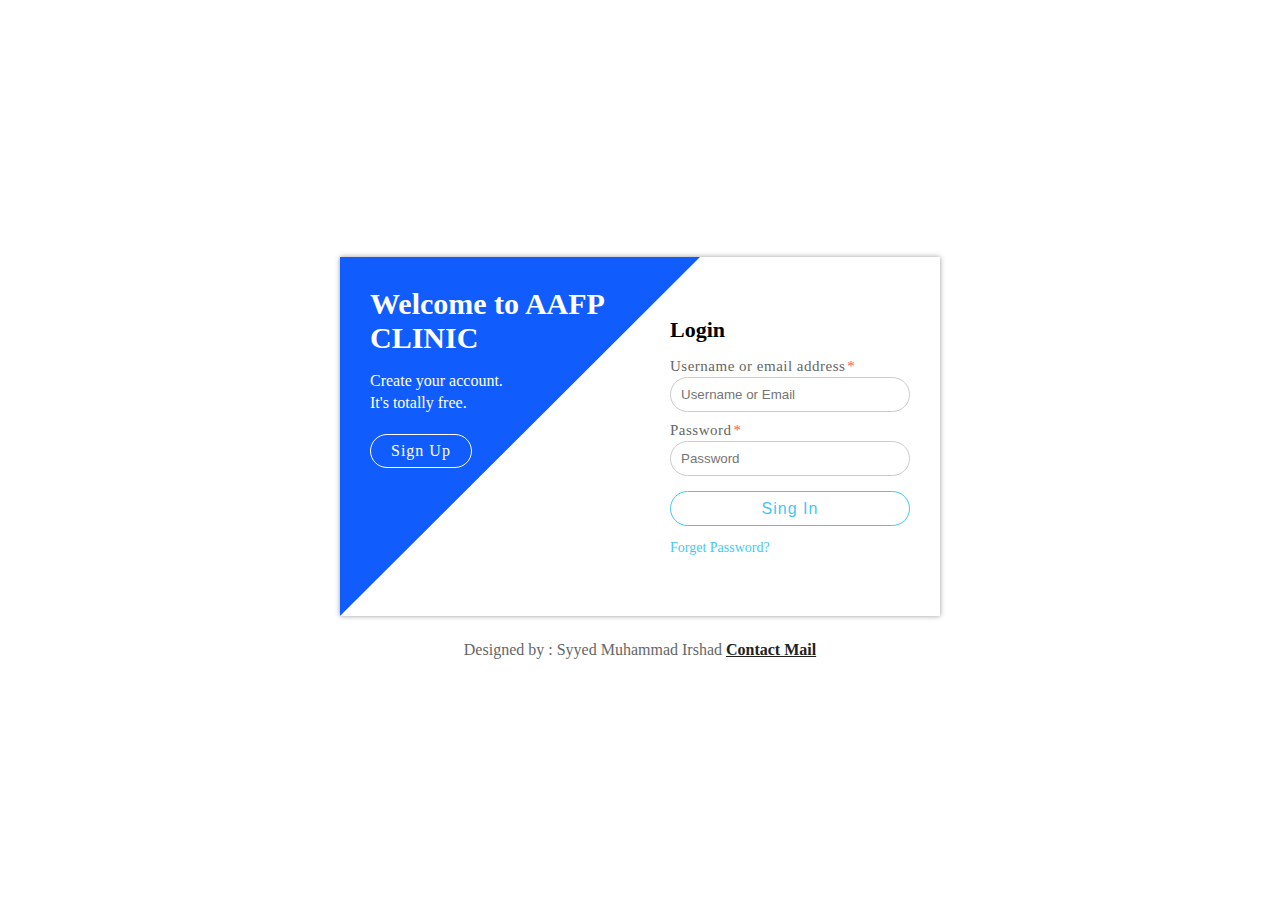
==== index.html @ b3a4625b "Add files via upload" ====
<!DOCTYPE html>
<html lang="en">
<head>
    <meta charset="UTF-8">
    <meta http-equiv="X-UA-Compatible" content="IE=edge">
    <meta name="viewport" content="width=device-width, initial-scale=1.0">
    <link rel="stylesheet" href="style.css">
    <title>Welcome AAFP | Clinic</title>
</head>
<body>
    <div class="wrapper">
        <div class="container">
          <div class="col-left">
            <div class="login-text">
              <h2>Welcome to AAFP CLINIC</h2>
              <p>Create your account.<br>It's totally free.</p>
              <a class="btn" href="">Sign Up</a>
            </div>
          </div>
          <div class="col-right">
            <div class="login-form">
              <h2>Login</h2>
              <form>
                <p>
                  <label>Username or email address<span>*</span></label>
                  <input type="text" placeholder="Username or Email" required>
                </p>
                <p>
                  <label>Password<span>*</span></label>
                  <input type="password" placeholder="Password" required>
                </p>
                <p>
                  <input type="submit" value="Sing In" />
                </p>
                <p>
                  <a href="">Forget Password?</a>
                </p>
              </form>
            </div>
          </div>
        </div>
        <div class="credit">
          Designed by : Syyed Muhammad Irshad <a href=mailto:syyed.asshi89@gmail.com>Contact Mail</a>
        </div>
      </div>



</body>
</html>
<body>
---- style.css ----
html {
    height: 100%;
    width: 100%;
}

body {
    background: url("https://victoria.mediaplanet.com/app/uploads/sites/76/2019/07/iStock-1058161032.jpg") no-repeat center center fixed;
    background-size: cover;
    font-family: 'Droid Serif', serif;
}

/* * * * * General CSS * * * * */
*,
*::before,
*::after {
  box-sizing: border-box;
}
.wrapper {
  margin: 0 auto;
  width: 100%;
  max-width: 1140px;
  min-height: 100vh;
  display: flex;
  align-items: center;
  justify-content: center;
  flex-direction: column;
}

.container {
  position: relative;
  width: 100%;
  max-width: 600px;
  height: auto;
  display: flex;
  background: #ffffff;
  box-shadow: 0 0 5px #999999;
}

.credit {
  position: relative;
  margin: 25px auto 0 auto;
  width: 100%;
  text-align: center;
  color: #666666;
  font-size: 16px;
  font-weight: 400;
}

.credit a {
  color: #222222;
  font-size: 16px;
  font-weight: 600;
}

.col-left,
.col-right {
  padding: 30px;
  display: flex;
}

.col-left {
  width: 60%;
  -webkit-clip-path: polygon(0 0, 0% 100%, 100% 0);
  clip-path: polygon(0 0, 0% 100%, 100% 0);
  background: #115cfd;
}

.col-right {
  padding: 60px 30px;
  width: 50%;
  margin-left: -10%;
}

@media(max-width: 575.98px) {
  .container {
    flex-direction: column;
    box-shadow: none;
  }

  .col-left,
  .col-right {
    width: 100%;
    margin: 0;
    -webkit-clip-path: none;
    clip-path: none;
  }

  .col-right {
    padding: 30px;
  }
}

.login-text {
  position: relative;
  width: 100%;
  color: #ffffff;
}

.login-text h2 {
  margin: 0 0 15px 0;
  font-size: 30px;
  font-weight: 700;
}

.login-text p {
  margin: 0 0 20px 0;
  font-size: 16px;
  font-weight: 500;
  line-height: 22px;
}

.login-text .btn {
  display: inline-block;
  padding: 7px 20px;
  font-size: 16px;
  letter-spacing: 1px;
  text-decoration: none;
  border-radius: 30px;
  color: #ffffff;
  outline: none;
  border: 1px solid #ffffff;
  box-shadow: inset 0 0 0 0 #ffffff;
  transition: .3s;
  -webkit-transition: .3s;
}

.login-text .btn:hover {
  color: #44c7f5;
  box-shadow: inset 150px 0 0 0 #ffffff;
}

.login-form {
  position: relative;
  width: 100%;
}

.login-form h2 {
  margin: 0 0 15px 0;
  font-size: 22px;
  font-weight: 700;
}

.login-form p {
  margin: 0 0 10px 0;
  text-align: left;
  color: #666666;
  font-size: 15px;
}

.login-form p:last-child {
  margin: 0;
  padding-top: 3px;
}

.login-form p a {
  color: #44c7f5;
  font-size: 14px;
  text-decoration: none;
}

.login-form label {
  display: block;
  width: 100%;
  margin-bottom: 2px;
  letter-spacing: .5px;
}

.login-form p:last-child label {
  width: 60%;
  float: left;
}

.login-form label span {
  color: #ff574e;
  padding-left: 2px;
}

.login-form input {
  display: block;
  width: 100%;
  height: 35px;
  padding: 0 10px;
  outline: none;
  border: 1px solid #cccccc;
  border-radius: 30px;
}

.login-form input:focus {
  border-color: #ff574e;
}

.login-form button,
.login-form input[type=submit] {
  display: inline-block;
  width: 100%;
  margin-top: 5px;
  color: #44c7f5;
  font-size: 16px;
  letter-spacing: 1px;
  cursor: pointer;
  background: transparent;
  border: 1px solid #44c7f5;
  border-radius: 30px;
  box-shadow: inset 0 0 0 0 #44c7f5;
  transition: .3s;
  -webkit-transition: .3s;
}

.login-form button:hover,
.login-form input[type=submit]:hover {
  color: #ffffff;
  box-shadow: inset 250px 0 0 0 #44c7f5;
}
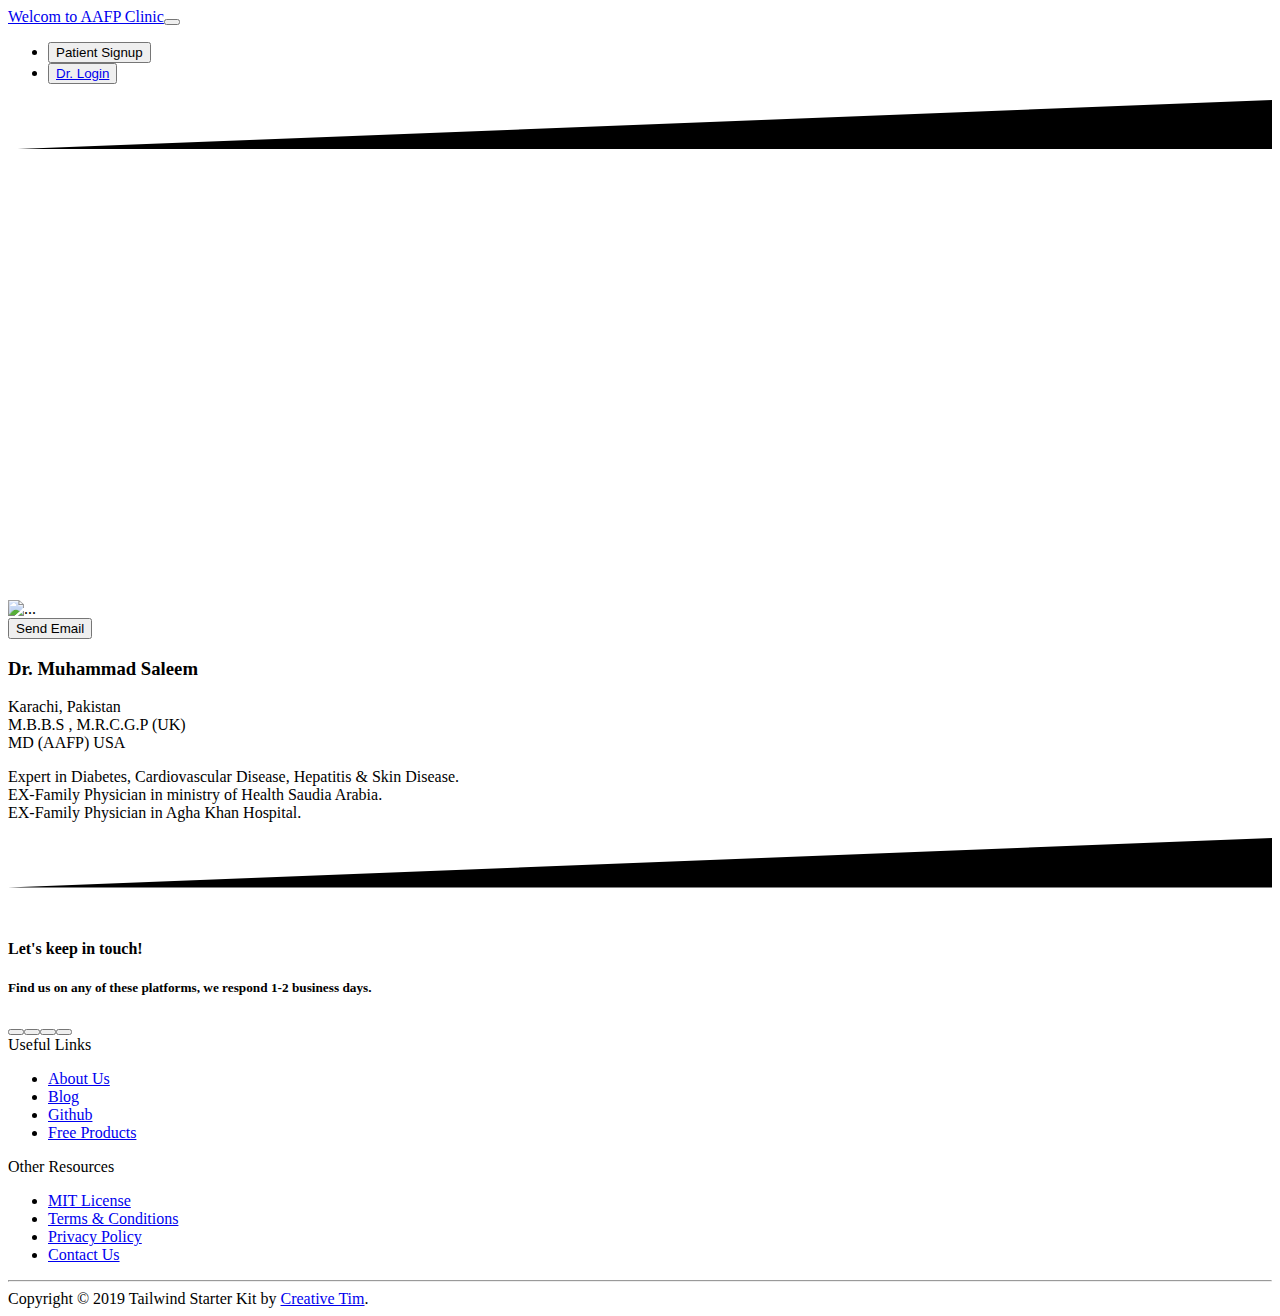
==== commit 74dc9aa1: "Add files via upload" ====
--- a/index.html
+++ b/index.html
@@ -1,51 +1,334 @@
-<!DOCTYPE html>
-<html lang="en">
-<head>
-    <meta charset="UTF-8">
-    <meta http-equiv="X-UA-Compatible" content="IE=edge">
-    <meta name="viewport" content="width=device-width, initial-scale=1.0">
-    <link rel="stylesheet" href="style.css">
-    <title>Welcome AAFP | Clinic</title>
-</head>
-<body>
-    <div class="wrapper">
-        <div class="container">
-          <div class="col-left">
-            <div class="login-text">
-              <h2>Welcome to AAFP CLINIC</h2>
-              <p>Create your account.<br>It's totally free.</p>
-              <a class="btn" href="">Sign Up</a>
-            </div>
-          </div>
-          <div class="col-right">
-            <div class="login-form">
-              <h2>Login</h2>
-              <form>
-                <p>
-                  <label>Username or email address<span>*</span></label>
-                  <input type="text" placeholder="Username or Email" required>
-                </p>
-                <p>
-                  <label>Password<span>*</span></label>
-                  <input type="password" placeholder="Password" required>
-                </p>
-                <p>
-                  <input type="submit" value="Sing In" />
-                </p>
-                <p>
-                  <a href="">Forget Password?</a>
-                </p>
-              </form>
-            </div>
-          </div>
-        </div>
-        <div class="credit">
-          Designed by : Syyed Muhammad Irshad <a href=mailto:syyed.asshi89@gmail.com>Contact Mail</a>
-        </div>
-      </div>
-
-
-
-</body>
-</html>
-<body>+<!DOCTYPE html>
+<html>
+  <head>
+    <meta charset="utf-8" />
+    <meta name="viewport" content="width=device-width, initial-scale=1" />
+    <meta name="theme-color" content="#000000" />
+    <link rel="shortcut icon" href="./assets/img/favicon.ico" />
+    <link
+      rel="apple-touch-icon"
+      sizes="76x76"
+      href="./assets/img/apple-icon.png"
+    />
+    <link
+      rel="stylesheet"
+      href="./assets/vendor/@fortawesome/fontawesome-free/css/all.min.css"
+    />
+    <link
+      rel="stylesheet"
+      href="https://cdn.jsdelivr.net/gh/creativetimofficial/tailwind-starter-kit/compiled-tailwind.min.css"
+    />
+    <title>Profile | Tailwind Starter Kit by Creative Tim</title>
+  </head>
+  <body class="text-gray-800 antialiased">
+    <nav
+      class="top-0 absolute z-50 w-full flex flex-wrap items-center justify-between px-2 py-3 navbar-expand-lg"
+    >
+      <div
+        class="container px-4 mx-auto flex flex-wrap items-center justify-between"
+      >
+        <div
+          class="w-full relative flex justify-between lg:w-auto lg:static lg:block lg:justify-start"
+        >
+          <a
+            class="text-sm font-bold leading-relaxed inline-block mr-4 py-2 whitespace-no-wrap uppercase text-white"
+            href="https://www.creative-tim.com/learning-lab/tailwind-starter-kit#/presentation"
+            >Welcom to AAFP Clinic</a
+          ><button
+            class="cursor-pointer text-xl leading-none px-3 py-1 border border-solid border-transparent rounded bg-transparent block lg:hidden outline-none focus:outline-none"
+            type="button"
+            onclick="toggleNavbar('example-collapse-navbar')"
+          >
+            <i class="text-white fas fa-bars"></i>
+          </button>
+        </div>
+        <div
+          class="lg:flex flex-grow items-center bg-white lg:bg-transparent lg:shadow-none hidden"
+          id="example-collapse-navbar"
+        >
+          
+          <ul class="flex flex-col lg:flex-row list-none lg:ml-auto">
+            <li class="flex items-center">
+              <button
+                      class="bg-pink-500 active:bg-pink-600 uppercase text-white font-bold hover:shadow-md shadow text-xs px-4 py-2 rounded outline-none focus:outline-none sm:mr-2 mb-1"
+                      type="button"
+                      style="transition: all 0.15s ease 0s;"
+                    >
+                    <i class="fas fa-user-plus"></i> Patient Signup
+                    </button>
+            </li>
+            <li class="flex items-center">
+              <button
+              class="bg-pink-500 active:bg-pink-600 uppercase text-white font-bold hover:shadow-md shadow text-xs px-4 py-2 rounded outline-none focus:outline-none sm:mr-2 mb-1"
+              type="button"
+              style="transition: all 0.15s ease 0s;"
+            >
+            <i class="fas fa-user-md"></i> <a href="/Login.html">Dr. Login</a> 
+            </button>
+            </li>
+          </ul>
+        </div>
+      </div>
+    </nav>
+    <main class="profile-page">
+      <section class="relative block" style="height: 500px;">
+        <div
+          class="absolute top-0 w-full h-full bg-center bg-cover"
+          <!-- style='background-image: url("https://github.com/muhammadirshad89/images/blob/main/clinic%20image.jpg?raw=true");'
+        >
+          <span
+            id="blackOverlay"
+            class="w-full h-full absolute opacity-50 bg-black"
+          ></span>
+        </div>
+        <div
+          class="top-auto bottom-0 left-0 right-0 w-full absolute pointer-events-none overflow-hidden"
+          style="height: 70px; transform: translateZ(0px);"
+        >
+          <svg
+            class="absolute bottom-0 overflow-hidden"
+            xmlns="http://www.w3.org/2000/svg"
+            preserveAspectRatio="none"
+            version="1.1"
+            viewBox="0 0 2560 100"
+            x="0"
+            y="0"
+          >
+            <polygon
+              class="text-gray-300 fill-current"
+              points="2560 0 2560 100 0 100"
+            ></polygon>
+          </svg>
+        </div>
+      </section>
+      <section class="relative py-16 bg-gray-300">
+        <div class="container mx-auto px-4">
+          <div
+            class="relative flex flex-col min-w-0 break-words bg-white w-full mb-6 shadow-xl rounded-lg -mt-64"
+          >
+            <div class="px-6">
+              <div class="flex flex-wrap justify-center">
+                <div
+                  class="w-full lg:w-3/12 px-4 lg:order-2 flex justify-center"
+                >
+                  <div class="relative">
+                    <img
+                      alt="..."
+                      src="https://github.com/muhammadirshad89/images/blob/main/profile%201.png?raw=true"
+                      class="shadow-xl  h-auto align-middle border-none absolute -m-16 -ml-20 lg:-ml-16"
+                      style="max-width: 150px;"
+                    />
+                  </div>
+                </div>
+                <div
+                  class="w-full lg:w-4/12 px-4 lg:order-3 lg:text-right lg:self-center"
+                >
+                  <div class="py-6 px-3 mt-32 sm:mt-0">
+                    <button
+                      class="bg-pink-500 active:bg-pink-600 uppercase text-white font-bold hover:shadow-md shadow text-xs px-4 py-2 rounded outline-none focus:outline-none sm:mr-2 mb-1"
+                      type="button"
+                      style="transition: all 0.15s ease 0s;"
+                    >
+                      
+                    Send Email
+                    </button>
+                  </div>
+                </div>
+                <div class="w-full lg:w-4/12 px-4 lg:order-1">
+                  <div class="flex justify-center py-4 lg:pt-4 pt-8">
+                    
+                  </div>
+                </div>
+              </div>
+              <div class="text-center mt-12">
+                <h3
+                  class="text-4xl font-semibold leading-normal mb-2 text-gray-800 mb-2"
+                >
+                  Dr. Muhammad Saleem
+                </h3>
+                <div
+                  class="text-sm leading-normal mt-0 mb-2 text-gray-500 font-bold uppercase"
+                >
+                  <i
+                    class="fas fa-map-marker-alt mr-2 text-lg text-gray-500"
+                  ></i>
+                  Karachi, Pakistan
+                </div>
+                <div class="mb-2 text-gray-700 mt-10">
+                  <i class="fas fa-briefcase mr-2 text-lg text-gray-500"></i
+                  >M.B.B.S , M.R.C.G.P (UK)
+                </div>
+                <div class="mb-2 text-gray-700">
+                  <i class="fas fa-university mr-2 text-lg text-gray-500"></i
+                  >MD (AAFP) USA
+                </div>
+              </div>
+              <div class="mt-10 py-10 border-t border-gray-300 text-center">
+                <div class="flex flex-wrap justify-center">
+                  <div class="w-full lg:w-9/12 px-4">
+                    <p class="mb-4 text-lg leading-relaxed text-gray-800">
+                      Expert in Diabetes, Cardiovascular Disease, Hepatitis & Skin Disease.
+                      <br> EX-Family Physician in ministry of Health Saudia Arabia.
+                      <br> EX-Family Physician in Agha Khan Hospital.
+                    </p>
+                  </div>
+                </div>
+              </div>
+            </div>
+          </div>
+        </div>
+      </section>
+    </main>
+    <footer class="relative bg-gray-300 pt-8 pb-6">
+      <div
+        class="bottom-auto top-0 left-0 right-0 w-full absolute pointer-events-none overflow-hidden -mt-20"
+        style="height: 80px; transform: translateZ(0px);"
+      >
+        <svg
+          class="absolute bottom-0 overflow-hidden"
+          xmlns="http://www.w3.org/2000/svg"
+          preserveAspectRatio="none"
+          version="1.1"
+          viewBox="0 0 2560 100"
+          x="0"
+          y="0"
+        >
+          <polygon
+            class="text-gray-300 fill-current"
+            points="2560 0 2560 100 0 100"
+          ></polygon>
+        </svg>
+      </div>
+      <div class="container mx-auto px-4">
+        <div class="flex flex-wrap">
+          <div class="w-full lg:w-6/12 px-4">
+            <h4 class="text-3xl font-semibold">Let's keep in touch!</h4>
+            <h5 class="text-lg mt-0 mb-2 text-gray-700">
+              Find us on any of these platforms, we respond 1-2 business days.
+            </h5>
+            <div class="mt-6">
+              <button
+                class="bg-white text-blue-400 shadow-lg font-normal h-10 w-10 items-center justify-center align-center rounded-full outline-none focus:outline-none mr-2 p-3"
+                type="button"
+              >
+                <i class="flex fab fa-twitter"></i></button
+              ><button
+                class="bg-white text-blue-600 shadow-lg font-normal h-10 w-10 items-center justify-center align-center rounded-full outline-none focus:outline-none mr-2 p-3"
+                type="button"
+              >
+                <i class="flex fab fa-facebook-square"></i></button
+              ><button
+                class="bg-white text-pink-400 shadow-lg font-normal h-10 w-10 items-center justify-center align-center rounded-full outline-none focus:outline-none mr-2 p-3"
+                type="button"
+              >
+                <i class="flex fab fa-dribbble"></i></button
+              ><button
+                class="bg-white text-gray-900 shadow-lg font-normal h-10 w-10 items-center justify-center align-center rounded-full outline-none focus:outline-none mr-2 p-3"
+                type="button"
+              >
+                <i class="flex fab fa-github"></i>
+              </button>
+            </div>
+          </div>
+          <div class="w-full lg:w-6/12 px-4">
+            <div class="flex flex-wrap items-top mb-6">
+              <div class="w-full lg:w-4/12 px-4 ml-auto">
+                <span
+                  class="block uppercase text-gray-600 text-sm font-semibold mb-2"
+                  >Useful Links</span
+                >
+                <ul class="list-unstyled">
+                  <li>
+                    <a
+                      class="text-gray-700 hover:text-gray-900 font-semibold block pb-2 text-sm"
+                      href="https://www.creative-tim.com/presentation"
+                      >About Us</a
+                    >
+                  </li>
+                  <li>
+                    <a
+                      class="text-gray-700 hover:text-gray-900 font-semibold block pb-2 text-sm"
+                      href="https://blog.creative-tim.com"
+                      >Blog</a
+                    >
+                  </li>
+                  <li>
+                    <a
+                      class="text-gray-700 hover:text-gray-900 font-semibold block pb-2 text-sm"
+                      href="https://www.github.com/creativetimofficial"
+                      >Github</a
+                    >
+                  </li>
+                  <li>
+                    <a
+                      class="text-gray-700 hover:text-gray-900 font-semibold block pb-2 text-sm"
+                      href="https://www.creative-tim.com/bootstrap-themes/free"
+                      >Free Products</a
+                    >
+                  </li>
+                </ul>
+              </div>
+              <div class="w-full lg:w-4/12 px-4">
+                <span
+                  class="block uppercase text-gray-600 text-sm font-semibold mb-2"
+                  >Other Resources</span
+                >
+                <ul class="list-unstyled">
+                  <li>
+                    <a
+                      class="text-gray-700 hover:text-gray-900 font-semibold block pb-2 text-sm"
+                      href="https://github.com/creativetimofficial/argon-design-system/blob/master/LICENSE.md"
+                      >MIT License</a
+                    >
+                  </li>
+                  <li>
+                    <a
+                      class="text-gray-700 hover:text-gray-900 font-semibold block pb-2 text-sm"
+                      href="https://creative-tim.com/terms"
+                      >Terms &amp; Conditions</a
+                    >
+                  </li>
+                  <li>
+                    <a
+                      class="text-gray-700 hover:text-gray-900 font-semibold block pb-2 text-sm"
+                      href="https://creative-tim.com/privacy"
+                      >Privacy Policy</a
+                    >
+                  </li>
+                  <li>
+                    <a
+                      class="text-gray-700 hover:text-gray-900 font-semibold block pb-2 text-sm"
+                      href="https://creative-tim.com/contact-us"
+                      >Contact Us</a
+                    >
+                  </li>
+                </ul>
+              </div>
+            </div>
+          </div>
+        </div>
+        <hr class="my-6 border-gray-400" />
+        <div
+          class="flex flex-wrap items-center md:justify-between justify-center"
+        >
+          <div class="w-full md:w-4/12 px-4 mx-auto text-center">
+            <div class="text-sm text-gray-600 font-semibold py-1">
+              Copyright © 2019 Tailwind Starter Kit by
+              <a
+                href="https://www.creative-tim.com"
+                class="text-gray-600 hover:text-gray-900"
+                >Creative Tim</a
+              >.
+            </div>
+          </div>
+        </div>
+      </div>
+    </footer>
+  </body>
+  <script>
+    function toggleNavbar(collapseID) {
+      document.getElementById(collapseID).classList.toggle("hidden");
+      document.getElementById(collapseID).classList.toggle("block");
+    }
+  </script>
+</html>
